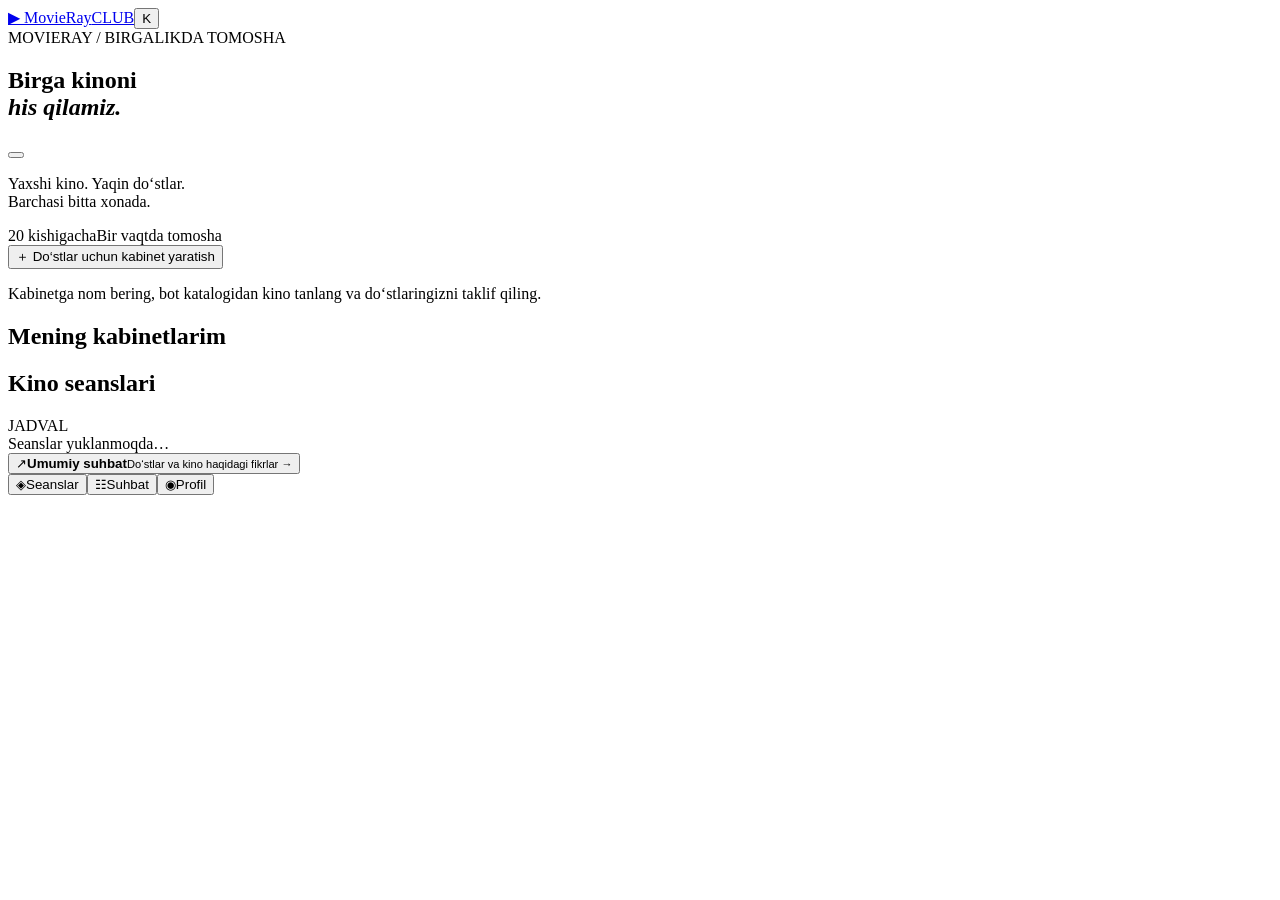
==== miniapp/static/index.html @ f0823898 "Add files via upload" ====
<!doctype html>
<html lang="uz">
<head>
  <meta charset="utf-8"><meta name="viewport" content="width=device-width,initial-scale=1,viewport-fit=cover">
  <meta name="theme-color" content="#111316"><title>MovieRay — Kino Club</title>
  <link rel="stylesheet" href="/static/style.css">
  <script src="https://telegram.org/js/telegram-web-app.js"></script>
  <script defer src="/static/app.js"></script>
</head>
<body>
  <header class="topbar"><a class="brand" href="/" aria-label="Bosh sahifa"><span class="brand-mark">▶</span> MovieRay<span class="brand-light">CLUB</span></a><button id="profile-button" class="avatar" aria-label="Profil">K</button></header>
  <main>
    <div id="notice" role="status" hidden></div><div id="refresh-hint" role="status" hidden>Yangilash uchun qo‘yib yuboring ↓</div>
    <section id="view-home" class="view">
      <div class="home-hero">
        <div class="eyebrow">MOVIERAY / BIRGALIKDA TOMOSHA</div>
        <div class="hero-heading"><h1>Birga kinoni<br><em>his qilamiz.</em></h1><button class="cinema-mark logo-assemble" id="animate-logo" aria-label="MovieRay animatsiyasi"><span></span><span></span><span></span><span></span></button></div>
        <p class="intro">Yaxshi kino. Yaqin do‘stlar.<br>Barchasi bitta xonada.</p>
        <div class="hero-tags"><span>20 kishigacha</span><span>Bir vaqtda tomosha</span></div>
      </div>
      <button id="create-room-home" class="primary room-create">＋ Do‘stlar uchun kabinet yaratish</button><p class="muted room-help">Kabinetga nom bering, bot katalogidan kino tanlang va do‘stlaringizni taklif qiling.</p><div id="home-cabinets" class="panel compact-panel"><h2>Mening kabinetlarim</h2><div id="home-cabinet-list"></div></div><div class="section-heading" id="seance-list"><h2>Kino seanslari</h2><span id="screening-count" class="pill">JADVAL</span></div>
      <div id="screenings" class="cards"><div class="empty">Seanslar yuklanmoqda…</div></div>
      <button id="community-link" class="community-card"><span class="community-icon">↗</span><span><strong>Umumiy suhbat</strong><small>Do‘stlar va kino haqidagi fikrlar →</small></span></button>
    </section>
    <section id="view-create-cabinet" class="view" hidden>
      <button type="button" id="cancel-create-cabinet" class="text-button">← Bosh sahifa</button>
      <h1 class="small-title">Kabinet yaratish</h1>
      <form id="cabinet-form" class="panel">
        <label>Kabinet nomi<input id="cabinet-name" required maxlength="60" placeholder="Masalan: Do‘stlar davrasi"></label>
        <label>Kino nomi yoki kodi<div class="inline"><input id="cabinet-query" maxlength="80" placeholder="Botdagi kinoni qidiring"><button type="button" id="cabinet-search" class="secondary">Topish</button></div></label>
        <div id="cabinet-movies" role="status"></div><p id="cabinet-selected" class="muted">Kino hali tanlanmagan.</p>
        <p class="muted">Admin seansini kutish shart emas. Kino tugagach kabinet 1 daqiqadan keyin yopiladi. 20 kishigacha; VIP kinoda har bir qatnashchiga VIP kerak.</p>
        <button type="submit" id="cabinet-create-submit" class="primary">Kabinetni yaratish</button>
      </form>
    </section>
    <section id="view-chat" class="view" hidden>
      <div class="section-heading"><div><div class="eyebrow">KINO CLUB JAMOASI</div><h1 class="small-title">Umumiy chat</h1></div><span class="pill"><span class="dot"></span> SUHBAT</span></div>
      <p class="muted">Kino haqida fikrlar, ovozli xabarlar va do‘stlar.</p>
      <div id="global-chat" class="chat-shell"></div>
    </section>
    <section id="view-room" class="view" hidden>
      <button id="leave-room" class="text-button">← Xonadan chiqish</button>
      <div class="section-heading"><h2 id="room-title">Kino xonasi</h2><span id="room-count" class="pill">0 / 20</span></div>
      <div class="room-tools"><button id="fullscreen-player" class="secondary">⛶ To‘liq ekran</button></div><div class="player-wrap" id="player-wrap"><button id="exit-theater" class="secondary" hidden>✕ Kichraytirish</button><video id="player" playsinline preload="metadata" controlslist="nodownload noremoteplayback" disablepictureinpicture></video><div id="video-loading" role="status" aria-live="polite" hidden><span class="video-spinner" aria-hidden="true"></span><span id="video-loading-text">Video yuklanmoqda…</span><button id="retry-video" type="button" class="secondary" hidden>↻ Qayta urinish</button></div><button id="start-player" class="play-overlay">▶ Tomoshani boshlash</button></div>
      <div id="owner-controls" class="owner-controls" hidden><button id="toggle-play" class="secondary">▶ / Ⅱ</button><input id="seek" type="range" min="0" max="100" value="0" aria-label="Kino vaqti"></div>
      <p id="position-label" class="muted" aria-label="Kino vaqti">0:00 / 0:00</p><p id="room-countdown" role="status" hidden></p>
      <div class="room-meta"><div id="members" class="members"></div><button id="share-room" class="secondary">↗ Do‘stni chaqirish</button></div>
      <input id="room-invite" readonly aria-label="Kabinet havolasi" hidden><p id="room-status" class="muted"></p><div id="room-access-tools"></div><div id="room-chat" class="chat-shell"></div>
      <details id="room-friends-panel" class="panel compact-panel"><summary>Do‘stni kabinetga taklif qilish</summary><div id="room-friends"></div></details>
      <details id="room-poll-panel" class="panel compact-panel"><summary>Keyingi kinoni tanlaymiz</summary><p class="muted">Har kim bitta ovoz beradi va tanlovini almashtira oladi. Natija kinoni avtomatik almashtirmaydi.</p><div id="room-poll"></div></details>
    </section>
    <section id="view-profile" class="view" hidden>
      <div class="eyebrow">SIZNING KINO CLUBINGIZ</div><h1 class="small-title">Mening profilim</h1>
      <div id="profile-card" class="panel"></div>
      <div id="social-loading" role="status"></div>
      <div class="panel compact-panel"><div class="section-heading"><h2>Do‘stlarim</h2><button id="social-refresh" class="secondary" type="button">↻</button></div>
        <details id="add-friend-panel"><summary>＋ Do‘st qo‘shish</summary><label>Mening do‘st kodim<input id="friend-code" readonly></label><button id="copy-friend-code" class="secondary" type="button">Kodni nusxalash</button>
        <form id="friend-form"><label>Do‘stingizning kodi<input id="friend-input" required maxlength="100" placeholder="Do‘st kodini kiriting" autocapitalize="off"></label><button class="primary" type="submit">Do‘stlik so‘rovi yuborish</button></form></details>
        <div id="friend-requests"></div><div id="friends-list"></div><div id="friend-sent"></div>
      </div>
      <details class="panel compact-panel" open><summary>Kabinetlar va takliflar</summary><div id="my-rooms"></div><div id="my-invitations"></div></details>
      <details class="panel compact-panel"><summary>♥ Sevimli kinolar</summary><div id="my-favorites"></div></details>
      <details class="panel compact-panel"><summary>Ko‘rish tarixi</summary><p class="muted">Siz kirgan seanslar. Kino to‘liq ko‘rilganini bildirmaydi.</p><div id="my-history"></div></details>
      <div class="panel" id="media-profile-help"><h3>Qulay va xotirjam suhbat</h3><p class="muted">Ovozli xabar — 8 MB gacha. Dumaloq video — 20 MB gacha. Yozib olish 60 soniyada to‘xtaydi.</p><p class="muted">Ovoz va videolar 7 kun saqlanadi. Matnli suhbat seans tugaganidan keyin ham qoladi.</p></div>
    </section>
    <section id="view-admin" class="view" hidden>
      <div class="eyebrow">BOSHQARUV</div><h1 class="small-title">Admin panel</h1>
      <div class="admin-stats"><div><strong id="online-count">0</strong><small>Xonalarda hozir</small></div><div><strong id="admin-seance-count">0</strong><small>Oxirgi seanslar</small></div><div><strong id="admin-room-count">0</strong><small>Faol xonalar</small></div><div><strong id="admin-message-count">0</strong><small>Chat xabarlari</small></div></div><div class="admin-shortcuts"><button type="button" class="secondary" id="admin-refresh">↻ Yangilash</button><a href="#screening-form">＋ Kino qo‘shish</a><a href="#admin-rooms">Xonalar ↓</a></div><p id="admin-updated" class="muted"></p>
      <form id="screening-form" class="panel">
        <div class="eyebrow">YANGI SEANS</div><h2>Kino qo‘shish</h2><p class="muted">Botdagi kino kodini kiriting, topilgan kinoni tanlang va boshlang.</p>

        <label>1. Botdagi kinoni tanlang<div class="inline"><input id="catalog-query" placeholder="Kino nomi yoki kodi"><button type="button" id="catalog-search" class="secondary">Topish</button></div></label>
        <div id="catalog-results"></div><input name="movie_code" type="hidden">
        <label>2. Kino nomi<input name="title" required maxlength="160" placeholder="Masalan: Yulduzlar sari"></label>
        <details><summary>Vaqt, VIP va tavsifni sozlash</summary><label>Qisqacha tavsif<textarea name="description" maxlength="1500" rows="3" placeholder="Bugungi seans nimasi bilan qiziq?"></textarea></label>
        <div class="form-row"><label>Boshlanish vaqti<input name="starts" type="datetime-local"></label><label>Davomiyligi (daqiqa)<input name="minutes" type="number" min="1" max="480" required value="120"></label></div>
        <label class="check"><input name="vip" type="checkbox"> Faqat VIP obunachilar uchun</label>

        <p class="muted">Boshlanish vaqtini bo‘sh qoldirsangiz, kino yuklangach boshlanadi. Davomiylik videodan avtomatik olinadi.</p></details>
        <details id="file-upload-options"><summary>Yoki yangi video fayl yuklash</summary>        <label class="upload-zone">1. Video tanlash<input id="movie-file" type="file" accept="video/mp4"><small>Telefon yoki kompyuterdan MP4 tanlang · 8 GB gacha</small></label><p class="muted">Fayl yuklash uchun alohida media xizmati kerak. Botdagi kino uchun fayl tanlamang.</p></details>
        <progress id="upload-progress" max="100" value="0" hidden></progress><p id="upload-status" role="status"></p>
        <button class="primary" id="publish-button" type="submit">Kinoni qo‘shish ↗</button>
      </form>
      <div class="section-heading"><h2>Faol xonalar</h2></div><p class="muted">Admin xonaga qatnashchi sifatida kiradi. Yopiq kabinetda egasining ruxsati, VIP va 20 kishilik limit saqlanadi.</p><div id="admin-rooms"></div><div id="admin-room-detail" class="panel" hidden></div>
      <div class="section-heading"><h2>Seanslar boshqaruvi</h2></div><div id="admin-screenings"></div><p class="muted">Ishtirokchilar — yangilanishdan keyingi noyob kirganlar soni; to‘liq ko‘rib tugatganlar soni emas.</p><details class="panel"><summary>Admin amallari tarixi</summary><div id="admin-audit"></div></details>
      <div class="section-heading"><h2>Shikoyatlar</h2></div><div id="reports"></div>
      <details class="panel compact-panel" id="diagnostics-panel"><summary>Video va ulanish holati</summary><div id="diagnostics-status"></div><button type="button" class="secondary" id="check-telegram">Telegram ulanishini tekshirish</button><p id="check-result" role="status"></p><div id="diagnostics-errors"></div></details>
      <form id="restriction-form" class="panel"><h3>Foydalanuvchini cheklash</h3><label>Telegram ID<input name="user_id" inputmode="numeric" required></label><label>Muddat (soat, 0 — cheklovni olish)<input name="hours" type="number" min="0" max="8760" value="24" required></label><label class="check"><input name="banned" type="checkbox"> Mini Appga kirishni ham cheklash</label><button class="secondary">Saqlash</button></form>
    </section>
    <section id="view-waiting" class="view" hidden><div class="panel"><h2>Yopiq kabinet</h2><p id="waiting-status" role="status">Egasining ruxsati kutilmoqda.</p><button id="check-admission" class="primary" type="button">Ruxsatni tekshirish</button><button id="cancel-admission" class="secondary" type="button">Bosh sahifaga</button></div></section>
    <section id="view-login" class="view" hidden><div class="panel"><div class="eyebrow">TELEGRAM MINI APP</div><h1 class="small-title">Kino Clubga<br>xush kelibsiz.</h1><p>Profilingiz va VIP obunangizni aniqlash uchun ushbu sahifani Telegram botdagi Mini App tugmasi orqali oching.</p><p class="muted">Kino seanslari · 20 kishilik xonalar · Doimiy chat</p></div></section>
  </main>
  <nav class="bottom-nav" aria-label="Asosiy menyu"><button data-view="home" class="active"><span>◈</span>Seanslar</button><button data-view="chat"><span>☷</span>Suhbat</button><button data-view="profile"><span>◉</span>Profil</button><button data-view="admin" id="admin-nav" hidden><span>⚙</span>Admin</button></nav>
  <dialog id="record-dialog"><h2 id="record-title">Ovozli xabar</h2><video id="record-preview" muted playsinline autoplay hidden></video><p id="record-timer">0:00 / 1:00</p><div class="inline"><button id="record-stop" class="primary">To‘xtatish va yuborish</button><button id="record-cancel" class="secondary">Bekor qilish</button></div></dialog>
</body></html>
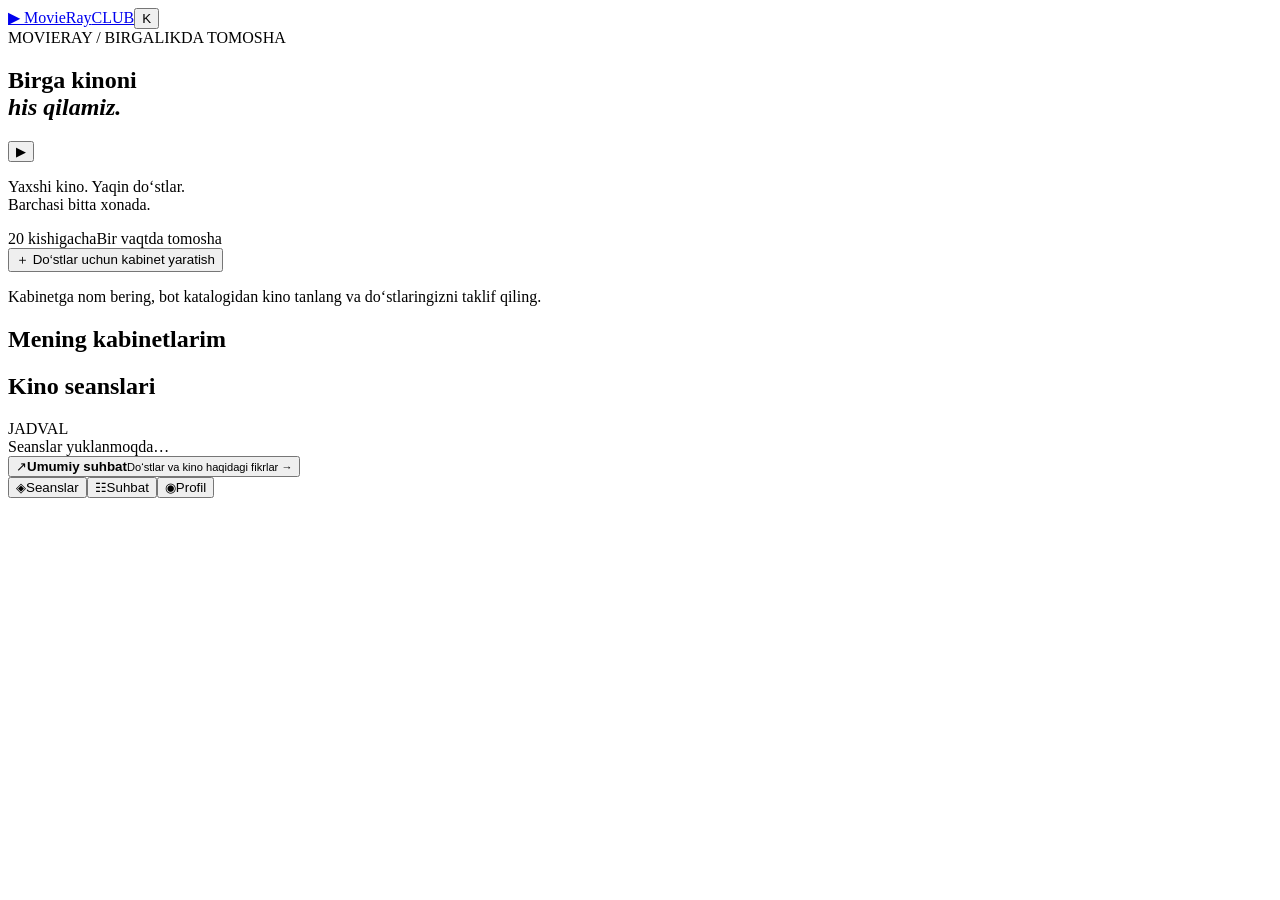
==== commit b5d056c9: "Add files via upload" ====
--- a/miniapp/static/index.html
+++ b/miniapp/static/index.html
@@ -3,9 +3,9 @@
 <head>
   <meta charset="utf-8"><meta name="viewport" content="width=device-width,initial-scale=1,viewport-fit=cover">
   <meta name="theme-color" content="#111316"><title>MovieRay — Kino Club</title>
-  <link rel="stylesheet" href="/static/style.css">
+  <link rel="stylesheet" href="/static/style.css?v=intro2">
   <script src="https://telegram.org/js/telegram-web-app.js"></script>
-  <script defer src="/static/app.js"></script>
+  <script defer src="/static/app.js?v=intro2"></script>
 </head>
 <body>
   <header class="topbar"><a class="brand" href="/" aria-label="Bosh sahifa"><span class="brand-mark">▶</span> MovieRay<span class="brand-light">CLUB</span></a><button id="profile-button" class="avatar" aria-label="Profil">K</button></header>
@@ -14,7 +14,7 @@
     <section id="view-home" class="view">
       <div class="home-hero">
         <div class="eyebrow">MOVIERAY / BIRGALIKDA TOMOSHA</div>
-        <div class="hero-heading"><h1>Birga kinoni<br><em>his qilamiz.</em></h1><button class="cinema-mark logo-assemble" id="animate-logo" aria-label="MovieRay animatsiyasi"><span></span><span></span><span></span><span></span></button></div>
+        <div class="hero-heading"><h1>Birga kinoni<br><em>his qilamiz.</em></h1><button class="cinema-mark" id="animate-logo" aria-label="MovieRay animatsiyasi">▶</button></div>
         <p class="intro">Yaxshi kino. Yaqin do‘stlar.<br>Barchasi bitta xonada.</p>
         <div class="hero-tags"><span>20 kishigacha</span><span>Bir vaqtda tomosha</span></div>
       </div>
@@ -92,4 +92,5 @@
   </main>
   <nav class="bottom-nav" aria-label="Asosiy menyu"><button data-view="home" class="active"><span>◈</span>Seanslar</button><button data-view="chat"><span>☷</span>Suhbat</button><button data-view="profile"><span>◉</span>Profil</button><button data-view="admin" id="admin-nav" hidden><span>⚙</span>Admin</button></nav>
   <dialog id="record-dialog"><h2 id="record-title">Ovozli xabar</h2><video id="record-preview" muted playsinline autoplay hidden></video><p id="record-timer">0:00 / 1:00</p><div class="inline"><button id="record-stop" class="primary">To‘xtatish va yuborish</button><button id="record-cancel" class="secondary">Bekor qilish</button></div></dialog>
+<dialog id="movie-intro" aria-label="MovieRay"><div class="intro-logo" aria-hidden="true"><span></span><span></span><span></span><span></span><span></span><span></span><span></span><span></span><span></span></div><p>Birga kinoni his qilamiz.</p><button type="button" id="skip-intro">O‘tkazib yuborish</button></dialog>
 </body></html>
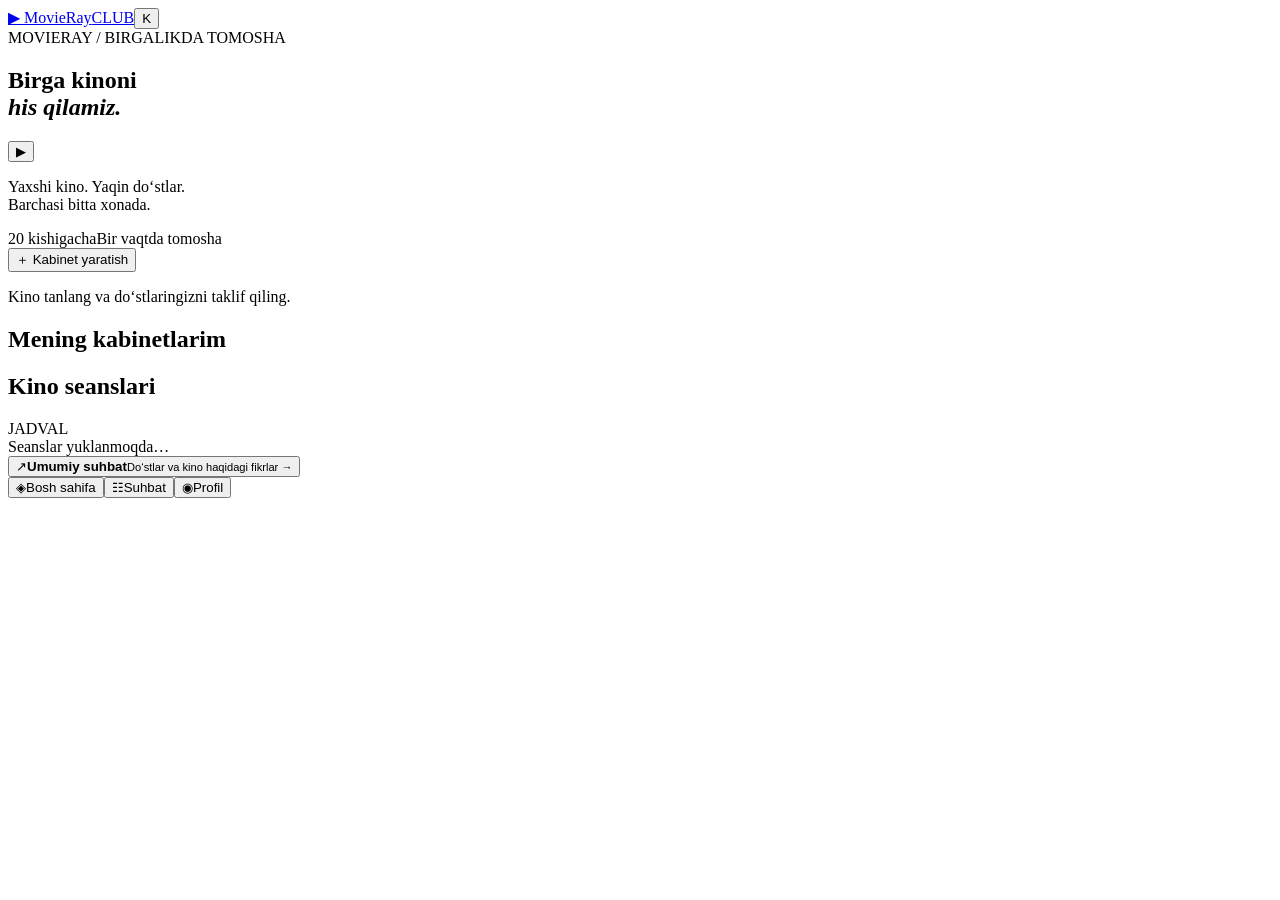
==== commit 442648aa: "Add files via upload" ====
--- a/miniapp/static/index.html
+++ b/miniapp/static/index.html
@@ -3,9 +3,12 @@
 <head>
   <meta charset="utf-8"><meta name="viewport" content="width=device-width,initial-scale=1,viewport-fit=cover">
   <meta name="theme-color" content="#111316"><title>MovieRay — Kino Club</title>
-  <link rel="stylesheet" href="/static/style.css?v=intro2">
+  <link rel="stylesheet" href="/static/style.css?v=interface9">
+  <link rel="stylesheet" href="/static/interface.css?v=9">
   <script src="https://telegram.org/js/telegram-web-app.js"></script>
-  <script defer src="/static/app.js?v=intro2"></script>
+  <script defer src="/static/lottie-light.min.js"></script>
+  <script defer src="/static/stickers.js?v=1"></script>
+  <script defer src="/static/app.js?v=interface9"></script>
 </head>
 <body>
   <header class="topbar"><a class="brand" href="/" aria-label="Bosh sahifa"><span class="brand-mark">▶</span> MovieRay<span class="brand-light">CLUB</span></a><button id="profile-button" class="avatar" aria-label="Profil">K</button></header>
@@ -18,7 +21,7 @@
         <p class="intro">Yaxshi kino. Yaqin do‘stlar.<br>Barchasi bitta xonada.</p>
         <div class="hero-tags"><span>20 kishigacha</span><span>Bir vaqtda tomosha</span></div>
       </div>
-      <button id="create-room-home" class="primary room-create">＋ Do‘stlar uchun kabinet yaratish</button><p class="muted room-help">Kabinetga nom bering, bot katalogidan kino tanlang va do‘stlaringizni taklif qiling.</p><div id="home-cabinets" class="panel compact-panel"><h2>Mening kabinetlarim</h2><div id="home-cabinet-list"></div></div><div class="section-heading" id="seance-list"><h2>Kino seanslari</h2><span id="screening-count" class="pill">JADVAL</span></div>
+      <button id="create-room-home" class="primary room-create">＋ Kabinet yaratish</button><p class="muted room-help">Kino tanlang va do‘stlaringizni taklif qiling.</p><div id="home-cabinets" class="panel compact-panel"><h2>Mening kabinetlarim</h2><div id="home-cabinet-list"></div></div><div class="section-heading" id="seance-list"><h2>Kino seanslari</h2><span id="screening-count" class="pill">JADVAL</span></div>
       <div id="screenings" class="cards"><div class="empty">Seanslar yuklanmoqda…</div></div>
       <button id="community-link" class="community-card"><span class="community-icon">↗</span><span><strong>Umumiy suhbat</strong><small>Do‘stlar va kino haqidagi fikrlar →</small></span></button>
     </section>
@@ -29,19 +32,19 @@
         <label>Kabinet nomi<input id="cabinet-name" required maxlength="60" placeholder="Masalan: Do‘stlar davrasi"></label>
         <label>Kino nomi yoki kodi<div class="inline"><input id="cabinet-query" maxlength="80" placeholder="Botdagi kinoni qidiring"><button type="button" id="cabinet-search" class="secondary">Topish</button></div></label>
         <div id="cabinet-movies" role="status"></div><p id="cabinet-selected" class="muted">Kino hali tanlanmagan.</p>
-        <p class="muted">Admin seansini kutish shart emas. Kino tugagach kabinet 1 daqiqadan keyin yopiladi. 20 kishigacha; VIP kinoda har bir qatnashchiga VIP kerak.</p>
+        <p class="muted">20 kishigacha birga tomosha qiling. Kino tugagach kabinet 1 daqiqadan keyin yopiladi. VIP kino uchun har bir kishiga VIP kerak.</p>
         <button type="submit" id="cabinet-create-submit" class="primary">Kabinetni yaratish</button>
       </form>
     </section>
     <section id="view-chat" class="view" hidden>
-      <div class="section-heading"><div><div class="eyebrow">KINO CLUB JAMOASI</div><h1 class="small-title">Umumiy chat</h1></div><span class="pill"><span class="dot"></span> SUHBAT</span></div>
+      <div class="section-heading"><div><div class="eyebrow">KINO CLUB JAMOASI</div><h1 class="small-title">Suhbat</h1></div><span class="pill"><span class="dot"></span> SUHBAT</span></div>
       <p class="muted">Kino haqida fikrlar, ovozli xabarlar va do‘stlar.</p>
       <div id="global-chat" class="chat-shell"></div>
     </section>
     <section id="view-room" class="view" hidden>
       <button id="leave-room" class="text-button">← Xonadan chiqish</button>
       <div class="section-heading"><h2 id="room-title">Kino xonasi</h2><span id="room-count" class="pill">0 / 20</span></div>
-      <div class="room-tools"><button id="fullscreen-player" class="secondary">⛶ To‘liq ekran</button></div><div class="player-wrap" id="player-wrap"><button id="exit-theater" class="secondary" hidden>✕ Kichraytirish</button><video id="player" playsinline preload="metadata" controlslist="nodownload noremoteplayback" disablepictureinpicture></video><div id="video-loading" role="status" aria-live="polite" hidden><span class="video-spinner" aria-hidden="true"></span><span id="video-loading-text">Video yuklanmoqda…</span><button id="retry-video" type="button" class="secondary" hidden>↻ Qayta urinish</button></div><button id="start-player" class="play-overlay">▶ Tomoshani boshlash</button></div>
+      <div class="room-tools"><label class="quality-label">Sifat <select id="video-quality" aria-label="Video sifati"><option value="auto">Avtomatik</option><option value="original">Asl video</option></select></label><button id="prepare-quality" class="secondary" hidden>Sifatlarni tayyorlash</button><button id="fullscreen-player" class="secondary">⛶ To‘liq ekran</button></div><p id="quality-status" class="muted"></p><div class="player-wrap" id="player-wrap"><button id="exit-theater" class="secondary" hidden>✕ Kichraytirish</button><video id="player" playsinline preload="auto" controlslist="nodownload noremoteplayback" disablepictureinpicture></video><div id="video-loading" role="status" aria-live="polite" hidden><span class="video-spinner" aria-hidden="true"></span><span id="video-loading-text">Video yuklanmoqda…</span><button id="retry-video" type="button" class="secondary" hidden>↻ Qayta urinish</button></div><button id="start-player" class="play-overlay">▶ Tomoshani boshlash</button></div>
       <div id="owner-controls" class="owner-controls" hidden><button id="toggle-play" class="secondary">▶ / Ⅱ</button><input id="seek" type="range" min="0" max="100" value="0" aria-label="Kino vaqti"></div>
       <p id="position-label" class="muted" aria-label="Kino vaqti">0:00 / 0:00</p><p id="room-countdown" role="status" hidden></p>
       <div class="room-meta"><div id="members" class="members"></div><button id="share-room" class="secondary">↗ Do‘stni chaqirish</button></div>
@@ -85,12 +88,12 @@
       <div class="section-heading"><h2>Seanslar boshqaruvi</h2></div><div id="admin-screenings"></div><p class="muted">Ishtirokchilar — yangilanishdan keyingi noyob kirganlar soni; to‘liq ko‘rib tugatganlar soni emas.</p><details class="panel"><summary>Admin amallari tarixi</summary><div id="admin-audit"></div></details>
       <div class="section-heading"><h2>Shikoyatlar</h2></div><div id="reports"></div>
       <details class="panel compact-panel" id="diagnostics-panel"><summary>Video va ulanish holati</summary><div id="diagnostics-status"></div><button type="button" class="secondary" id="check-telegram">Telegram ulanishini tekshirish</button><p id="check-result" role="status"></p><div id="diagnostics-errors"></div></details>
-      <form id="restriction-form" class="panel"><h3>Foydalanuvchini cheklash</h3><label>Telegram ID<input name="user_id" inputmode="numeric" required></label><label>Muddat (soat, 0 — cheklovni olish)<input name="hours" type="number" min="0" max="8760" value="24" required></label><label class="check"><input name="banned" type="checkbox"> Mini Appga kirishni ham cheklash</label><button class="secondary">Saqlash</button></form>
+      <details class="panel compact-panel"><summary>Foydalanuvchini cheklash</summary><form id="restriction-form" class="panel"><h3>Foydalanuvchini cheklash</h3><label>Telegram ID<input name="user_id" inputmode="numeric" required></label><label>Muddat (soat, 0 — cheklovni olish)<input name="hours" type="number" min="0" max="8760" value="24" required></label><label class="check"><input name="banned" type="checkbox"> Mini Appga kirishni ham cheklash</label><button class="secondary">Saqlash</button></form></details>
     </section>
     <section id="view-waiting" class="view" hidden><div class="panel"><h2>Yopiq kabinet</h2><p id="waiting-status" role="status">Egasining ruxsati kutilmoqda.</p><button id="check-admission" class="primary" type="button">Ruxsatni tekshirish</button><button id="cancel-admission" class="secondary" type="button">Bosh sahifaga</button></div></section>
     <section id="view-login" class="view" hidden><div class="panel"><div class="eyebrow">TELEGRAM MINI APP</div><h1 class="small-title">Kino Clubga<br>xush kelibsiz.</h1><p>Profilingiz va VIP obunangizni aniqlash uchun ushbu sahifani Telegram botdagi Mini App tugmasi orqali oching.</p><p class="muted">Kino seanslari · 20 kishilik xonalar · Doimiy chat</p></div></section>
   </main>
-  <nav class="bottom-nav" aria-label="Asosiy menyu"><button data-view="home" class="active"><span>◈</span>Seanslar</button><button data-view="chat"><span>☷</span>Suhbat</button><button data-view="profile"><span>◉</span>Profil</button><button data-view="admin" id="admin-nav" hidden><span>⚙</span>Admin</button></nav>
+  <nav class="bottom-nav" aria-label="Asosiy menyu"><button data-view="home" class="active"><span>◈</span>Bosh sahifa</button><button data-view="chat"><span>☷</span>Suhbat</button><button data-view="profile"><span>◉</span>Profil</button><button data-view="admin" id="admin-nav" hidden><span>⚙</span>Admin</button></nav>
   <dialog id="record-dialog"><h2 id="record-title">Ovozli xabar</h2><video id="record-preview" muted playsinline autoplay hidden></video><p id="record-timer">0:00 / 1:00</p><div class="inline"><button id="record-stop" class="primary">To‘xtatish va yuborish</button><button id="record-cancel" class="secondary">Bekor qilish</button></div></dialog>
-<dialog id="movie-intro" aria-label="MovieRay"><div class="intro-logo" aria-hidden="true"><span></span><span></span><span></span><span></span><span></span><span></span><span></span><span></span><span></span></div><p>Birga kinoni his qilamiz.</p><button type="button" id="skip-intro">O‘tkazib yuborish</button></dialog>
+<dialog id="movie-intro" aria-label="MovieRay"><div class="intro-logo"><svg viewBox="0 0 320 320" xmlns="http://www.w3.org/2000/svg" aria-hidden="true"><defs><linearGradient id="fire" x1="0" y1="1" x2="1" y2="0"><stop stop-color="#f35a35"/><stop offset=".55" stop-color="#ff9e44"/><stop offset="1" stop-color="#ffe6a1"/></linearGradient><linearGradient id="ice" x1="0" y1="1" x2="1" y2="0"><stop stop-color="#147ec0"/><stop offset="1" stop-color="#a3ffff"/></linearGradient></defs><g class="emblem-orbit"><path class="ribbon ribbon-fire" pathLength="1" d="M202 265C123 295 61 241 85 168C101 123 148 92 192 48"/><path class="ribbon ribbon-gold" pathLength="1" d="M153 248C88 224 118 165 150 135L244 42"/><path class="ribbon ribbon-blue" pathLength="1" d="M122 242C195 284 253 233 236 165"/><path class="ribbon ribbon-tip" pathLength="1" d="M183 151L249 104Q267 90 266 77"/><path class="film-holes" pathLength="1" d="M158 253C213 258 238 220 226 180"/><circle class="play-core" cx="167" cy="205" r="39"/><path class="play-triangle" d="M157 186L185 204L157 223Z"/></g><g class="logo-sparks"><circle cx="67" cy="116" r="2"/><circle cx="268" cy="189" r="3"/><circle cx="88" cy="273" r="2"/><circle cx="220" cy="28" r="2"/><circle cx="285" cy="127" r="2"/></g></svg></div><div class="intro-wordmark"><strong>Movie<span>Ray</span></strong><p>Birga kinoni his qilamiz.</p></div><button type="button" id="skip-intro">O‘tkazib yuborish</button></dialog>
 </body></html>
